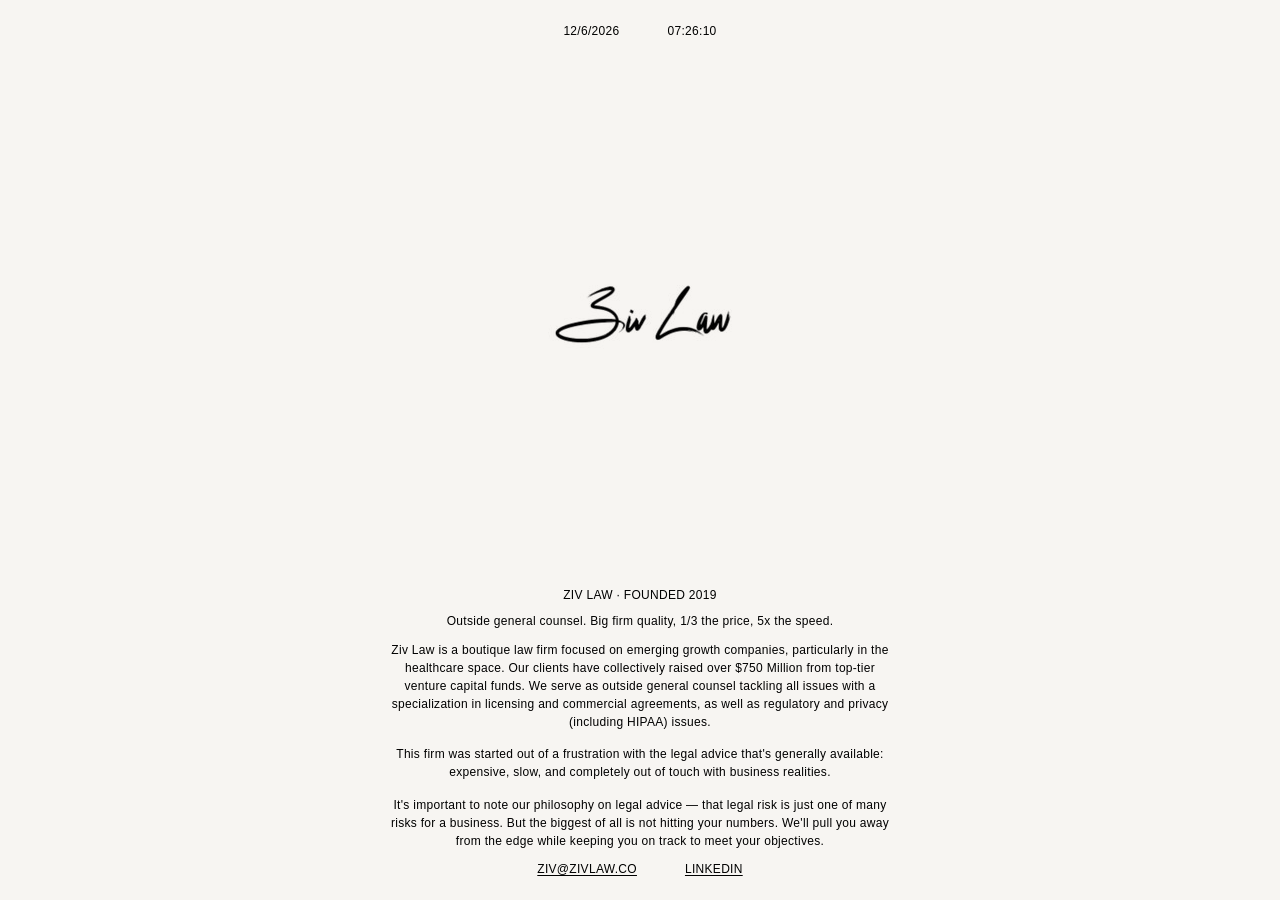
==== index.html @ 1d8f7c56 "Add Ziv Law static site Minimal single-page site for GitHub Pages: live date/clock header, logo cent" ====
<!doctype html>
<html lang="en">
<head>
  <meta charset="utf-8">
  <meta name="viewport" content="width=device-width, initial-scale=1">
  <title>Ziv Law</title>
  <meta name="description" content="Outside general counsel. Big firm quality, 1/3 the price, 5x the speed.">
  <meta name="color-scheme" content="light dark">
  <link rel="icon" href="logo.jpg">
  <link rel="apple-touch-icon" href="logo.jpg">
  <link rel="stylesheet" href="style.css">
</head>
<body>
  <main class="frame">
    <header class="clock" aria-label="Current date and time">
      <time id="date"></time>
      <time id="time"></time>
    </header>

    <img class="logo" src="logo.jpg" alt="Ziv Law" width="200" height="200">

    <footer class="info">
      <p class="name">Ziv Law &middot; Founded 2019</p>
      <p class="tagline">Outside general counsel. Big firm quality, 1/3 the price, 5x the speed.</p>
      <div class="blurb">
        <p>Ziv Law is a boutique law firm focused on emerging growth companies, particularly in the healthcare space. Our clients have collectively raised over $750 Million from top-tier venture capital funds. We serve as outside general counsel tackling all issues with a specialization in licensing and commercial agreements, as well as regulatory and privacy (including HIPAA) issues.</p>
        <p>This firm was started out of a frustration with the legal advice that's generally available: expensive, slow, and completely out of touch with business realities.</p>
        <p>It's important to note our philosophy on legal advice &mdash; that legal risk is just one of many risks for a business. But the biggest of all is not hitting your numbers. We'll pull you away from the edge while keeping you on track to meet your objectives.</p>
      </div>
      <nav class="links">
        <a href="mailto:ziv@zivlaw.co">ziv@zivlaw.co</a>
        <a href="https://www.linkedin.com/in/ziv-shafir/" target="_blank" rel="noopener">LinkedIn</a>
      </nav>
    </footer>
  </main>
  <script src="clock.js" defer></script>
</body>
</html>
---- style.css ----
:root {
  --bg: #f7f5f2;
  --fg: #000;
}
@media (prefers-color-scheme: dark) {
  :root { --bg: #050505; --fg: #e6e6e6; }
}

* { box-sizing: border-box; margin: 0; padding: 0; }

html, body {
  background: var(--bg);
  color: var(--fg);
  font-family: "Helvetica Neue", Helvetica, Arial, sans-serif;
  font-weight: 500;
  font-size: 12px;
  line-height: 1.2;
  letter-spacing: 0.025em;
  -webkit-font-smoothing: antialiased;
}

.frame {
  display: flex;
  gap: 48px;
  flex-direction: column;
  justify-content: space-between;
  align-items: center;
  min-height: 100vh;
  min-height: 100svh;
  padding: 24px;
}

.clock {
  display: flex;
  justify-content: center;
  gap: 48px;
  width: 100%;
  font-variant-numeric: tabular-nums;
  white-space: nowrap;
}

.logo {
  width: 200px;
  height: auto;
  mix-blend-mode: multiply; /* drop the JPEG's white background */
}
@media (prefers-color-scheme: dark) {
  .logo { filter: invert(1); mix-blend-mode: screen; }
}

.info {
  display: flex;
  flex-direction: column;
  align-items: center;
  gap: 12px;
  width: 100%;
  text-align: center;
}

.name, .links { text-transform: uppercase; }

.blurb {
  display: flex;
  flex-direction: column;
  gap: 1.2em;
  max-width: 500px;
  line-height: 1.5;
  text-wrap: pretty;
}

.links { display: flex; gap: 48px; }

a {
  color: inherit;
  text-decoration: underline;
  text-underline-offset: 2px;
  transition: text-decoration-color .4s linear;
}
a:hover { text-decoration-color: transparent; }

/* fade in, like the original's appear animation */
.clock, .logo, .info { animation: appear .8s ease-out both; }
.logo { animation-delay: .1s; }
.info { animation-delay: .2s; }
@keyframes appear { from { opacity: 0; } }

@media (max-width: 1199.98px) {
  .frame { min-height: 98vh; min-height: 98svh; }
  .clock { justify-content: space-between; }
}

@media (prefers-reduced-motion: reduce) {
  .clock, .logo, .info { animation: none; }
}
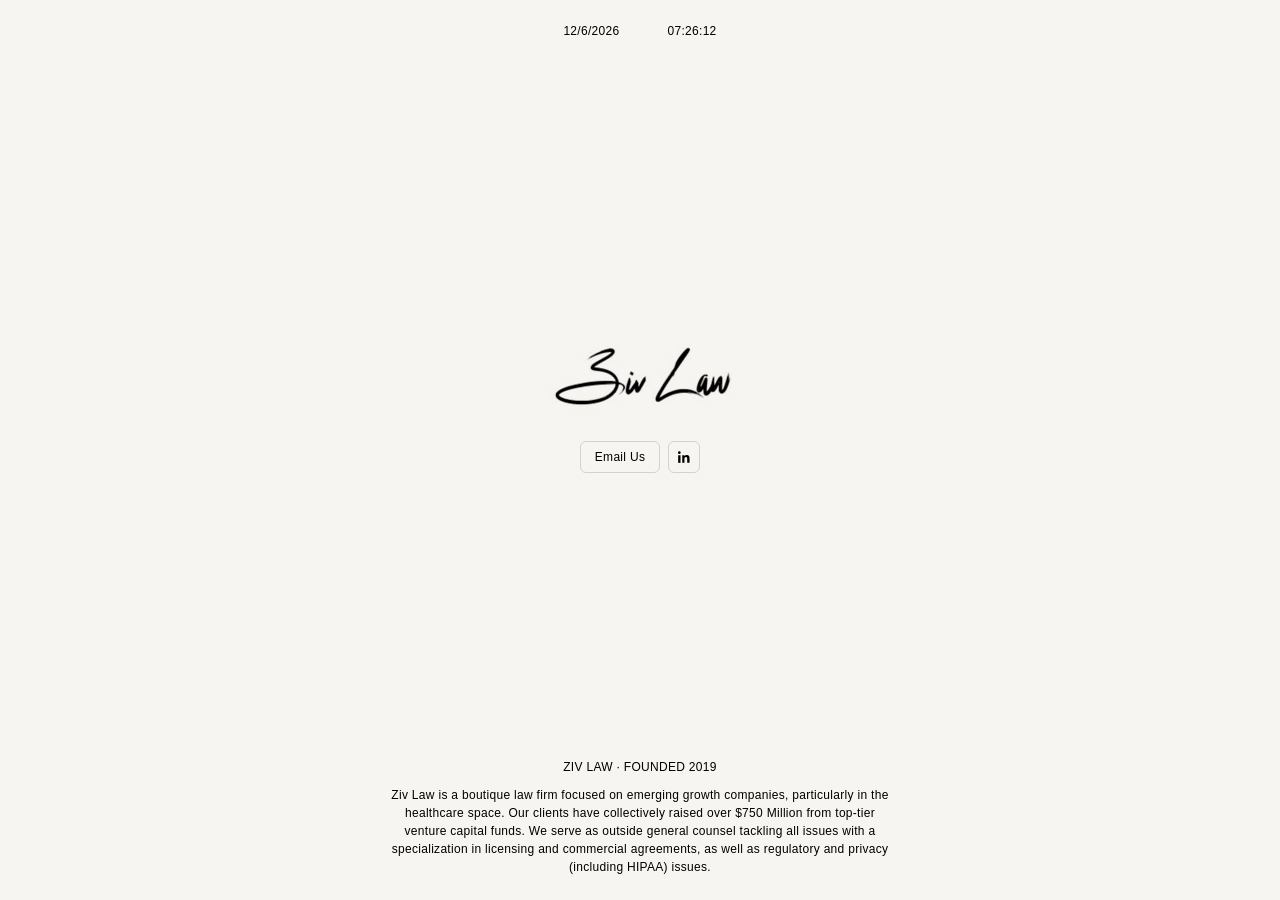
==== commit 8afc078a: "Add centered email/LinkedIn CTAs, trim description Move contact links into buttons under the logo, c" ====
--- a/index.html
+++ b/index.html
@@ -17,20 +17,25 @@
       <time id="time"></time>
     </header>
 
-    <img class="logo" src="logo.jpg" alt="Ziv Law" width="200" height="200">
+    <section class="hero">
+      <img class="logo" src="logo.jpg" alt="Ziv Law" width="200" height="200">
+      <div class="ctas">
+        <a class="btn" href="mailto:ziv@zivlaw.co">Email Us</a>
+        <a class="btn btn-icon" href="https://www.linkedin.com/in/ziv-shafir/" target="_blank" rel="noopener" aria-label="Ziv Shafir on LinkedIn">
+          <svg viewBox="0 0 24 24" aria-hidden="true">
+            <rect x="2" y="9" width="4" height="13"/>
+            <circle cx="4" cy="4.5" r="2.3"/>
+            <path d="M9 9h3.8v1.9h.1c.5-1 1.8-2.2 3.8-2.2 4 0 4.8 2.6 4.8 6V22h-4v-6.6c0-1.6 0-3.6-2.2-3.6s-2.5 1.7-2.5 3.5V22H9z"/>
+          </svg>
+        </a>
+      </div>
+    </section>
 
     <footer class="info">
       <p class="name">Ziv Law &middot; Founded 2019</p>
-      <p class="tagline">Outside general counsel. Big firm quality, 1/3 the price, 5x the speed.</p>
       <div class="blurb">
         <p>Ziv Law is a boutique law firm focused on emerging growth companies, particularly in the healthcare space. Our clients have collectively raised over $750 Million from top-tier venture capital funds. We serve as outside general counsel tackling all issues with a specialization in licensing and commercial agreements, as well as regulatory and privacy (including HIPAA) issues.</p>
-        <p>This firm was started out of a frustration with the legal advice that's generally available: expensive, slow, and completely out of touch with business realities.</p>
-        <p>It's important to note our philosophy on legal advice &mdash; that legal risk is just one of many risks for a business. But the biggest of all is not hitting your numbers. We'll pull you away from the edge while keeping you on track to meet your objectives.</p>
       </div>
-      <nav class="links">
-        <a href="mailto:ziv@zivlaw.co">ziv@zivlaw.co</a>
-        <a href="https://www.linkedin.com/in/ziv-shafir/" target="_blank" rel="noopener">LinkedIn</a>
-      </nav>
     </footer>
   </main>
   <script src="clock.js" defer></script>
--- a/style.css
+++ b/style.css
@@ -1,9 +1,11 @@
 :root {
   --bg: #f7f5f2;
   --fg: #000;
+  --line: #d4d1cc;
+  --line-hover: #7a7a7a;
 }
 @media (prefers-color-scheme: dark) {
-  :root { --bg: #050505; --fg: #e6e6e6; }
+  :root { --bg: #050505; --fg: #e6e6e6; --line: #3a3a3a; --line-hover: #8a8a8a; }
 }
 
 * { box-sizing: border-box; margin: 0; padding: 0; }
@@ -39,9 +41,37 @@
   white-space: nowrap;
 }
 
+.hero {
+  background: var(--bg); /* backdrop for the logo blend (animation isolates this box) */
+  display: flex;
+  flex-direction: column;
+  align-items: center;
+  gap: 16px;
+}
+
+.ctas { display: flex; gap: 8px; }
+
+.btn {
+  display: inline-flex;
+  align-items: center;
+  justify-content: center;
+  height: 32px;
+  padding: 0 14px;
+  border: 1px solid var(--line);
+  border-radius: 6px;
+  color: var(--fg);
+  text-decoration: none;
+  transition: border-color .2s linear;
+}
+.btn:hover { border-color: var(--line-hover); }
+.btn:focus-visible { outline: 2px solid var(--fg); outline-offset: 2px; }
+.btn-icon { width: 32px; padding: 0; }
+.btn-icon svg { width: 14px; height: 14px; fill: currentColor; }
+
 .logo {
   width: 200px;
-  height: auto;
+  height: 100px;
+  object-fit: cover; /* trim the square's empty top/bottom */
   mix-blend-mode: multiply; /* drop the JPEG's white background */
 }
 @media (prefers-color-scheme: dark) {
@@ -57,7 +87,7 @@
   text-align: center;
 }
 
-.name, .links { text-transform: uppercase; }
+.name { text-transform: uppercase; }
 
 .blurb {
   display: flex;
@@ -68,8 +98,6 @@
   text-wrap: pretty;
 }
 
-.links { display: flex; gap: 48px; }
-
 a {
   color: inherit;
   text-decoration: underline;
@@ -79,8 +107,8 @@
 a:hover { text-decoration-color: transparent; }
 
 /* fade in, like the original's appear animation */
-.clock, .logo, .info { animation: appear .8s ease-out both; }
-.logo { animation-delay: .1s; }
+.clock, .hero, .info { animation: appear .8s ease-out both; }
+.hero { animation-delay: .1s; }
 .info { animation-delay: .2s; }
 @keyframes appear { from { opacity: 0; } }
 
@@ -90,5 +118,5 @@
 }
 
 @media (prefers-reduced-motion: reduce) {
-  .clock, .logo, .info { animation: none; }
+  .clock, .hero, .info { animation: none; }
 }
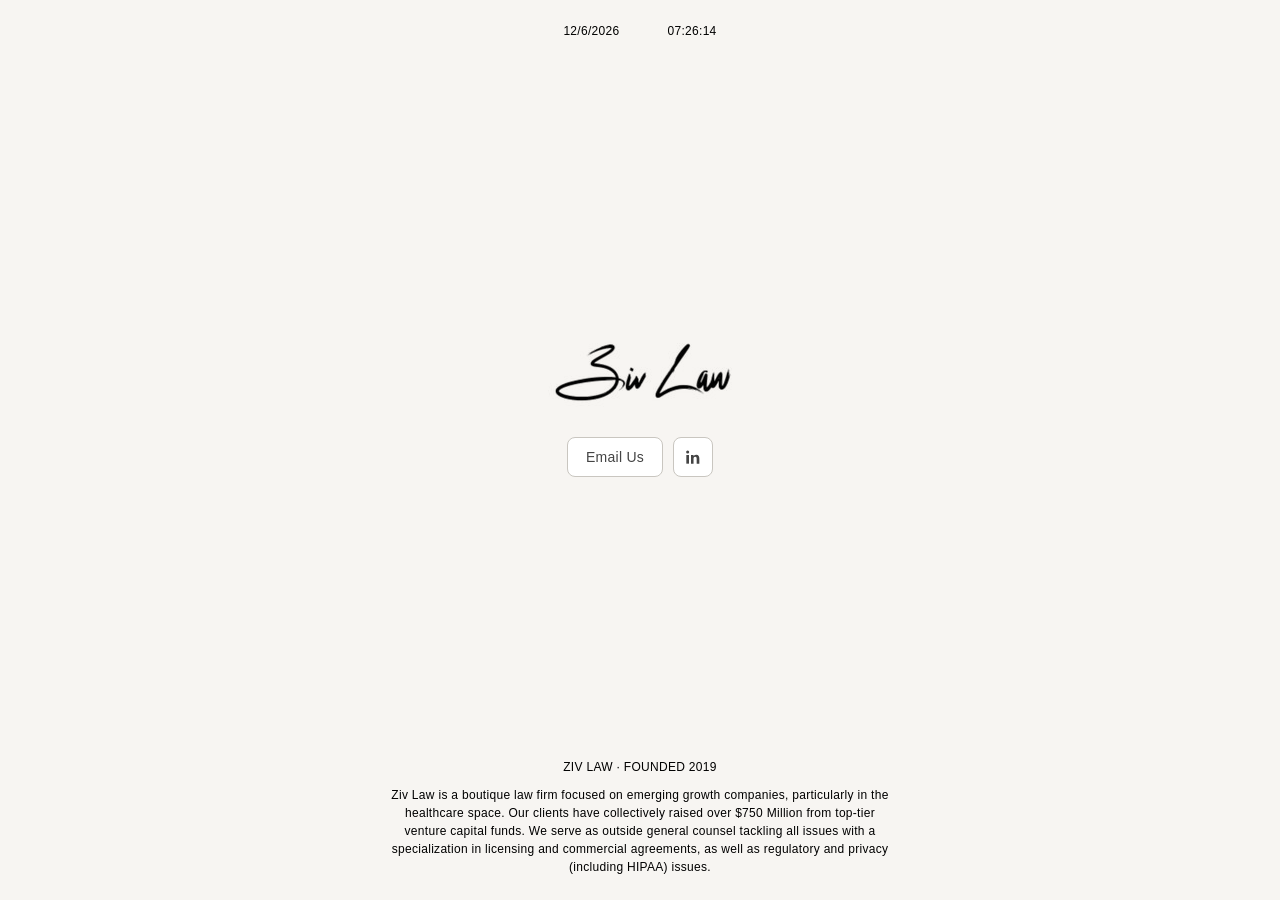
==== commit ede8461d: "Enlarge and outline CTA buttons; cache-bust stylesheet Co-Authored-By: Claude Opus 5.5 <noreply@anth" ====
--- a/index.html
+++ b/index.html
@@ -8,7 +8,7 @@
   <meta name="color-scheme" content="light dark">
   <link rel="icon" href="logo.jpg">
   <link rel="apple-touch-icon" href="logo.jpg">
-  <link rel="stylesheet" href="style.css">
+  <link rel="stylesheet" href="style.css?v=3">
 </head>
 <body>
   <main class="frame">
--- a/style.css
+++ b/style.css
@@ -1,11 +1,13 @@
 :root {
   --bg: #f7f5f2;
   --fg: #000;
-  --line: #d4d1cc;
+  --line: #c9c6c0;
   --line-hover: #7a7a7a;
+  --btn-bg: #fff;
+  --btn-fg: #444;
 }
 @media (prefers-color-scheme: dark) {
-  :root { --bg: #050505; --fg: #e6e6e6; --line: #3a3a3a; --line-hover: #8a8a8a; }
+  :root { --bg: #050505; --fg: #e6e6e6; --line: #4a4a4a; --line-hover: #9a9a9a; --btn-bg: #111; --btn-fg: #ccc; }
 }
 
 * { box-sizing: border-box; margin: 0; padding: 0; }
@@ -49,24 +51,28 @@
   gap: 16px;
 }
 
-.ctas { display: flex; gap: 8px; }
+.ctas { display: flex; gap: 10px; }
 
 .btn {
   display: inline-flex;
   align-items: center;
   justify-content: center;
-  height: 32px;
-  padding: 0 14px;
+  height: 40px;
+  padding: 0 18px;
+  font-size: 14px;
+  letter-spacing: .02em;
+  white-space: nowrap;
+  background: var(--btn-bg);
+  color: var(--btn-fg);
   border: 1px solid var(--line);
-  border-radius: 6px;
-  color: var(--fg);
+  border-radius: 8px;
   text-decoration: none;
-  transition: border-color .2s linear;
+  transition: border-color .2s ease, color .2s ease;
 }
-.btn:hover { border-color: var(--line-hover); }
+.btn:hover { border-color: var(--line-hover); color: var(--fg); }
 .btn:focus-visible { outline: 2px solid var(--fg); outline-offset: 2px; }
-.btn-icon { width: 32px; padding: 0; }
-.btn-icon svg { width: 14px; height: 14px; fill: currentColor; }
+.btn-icon { width: 40px; padding: 0; }
+.btn-icon svg { width: 16px; height: 16px; fill: currentColor; }
 
 .logo {
   width: 200px;
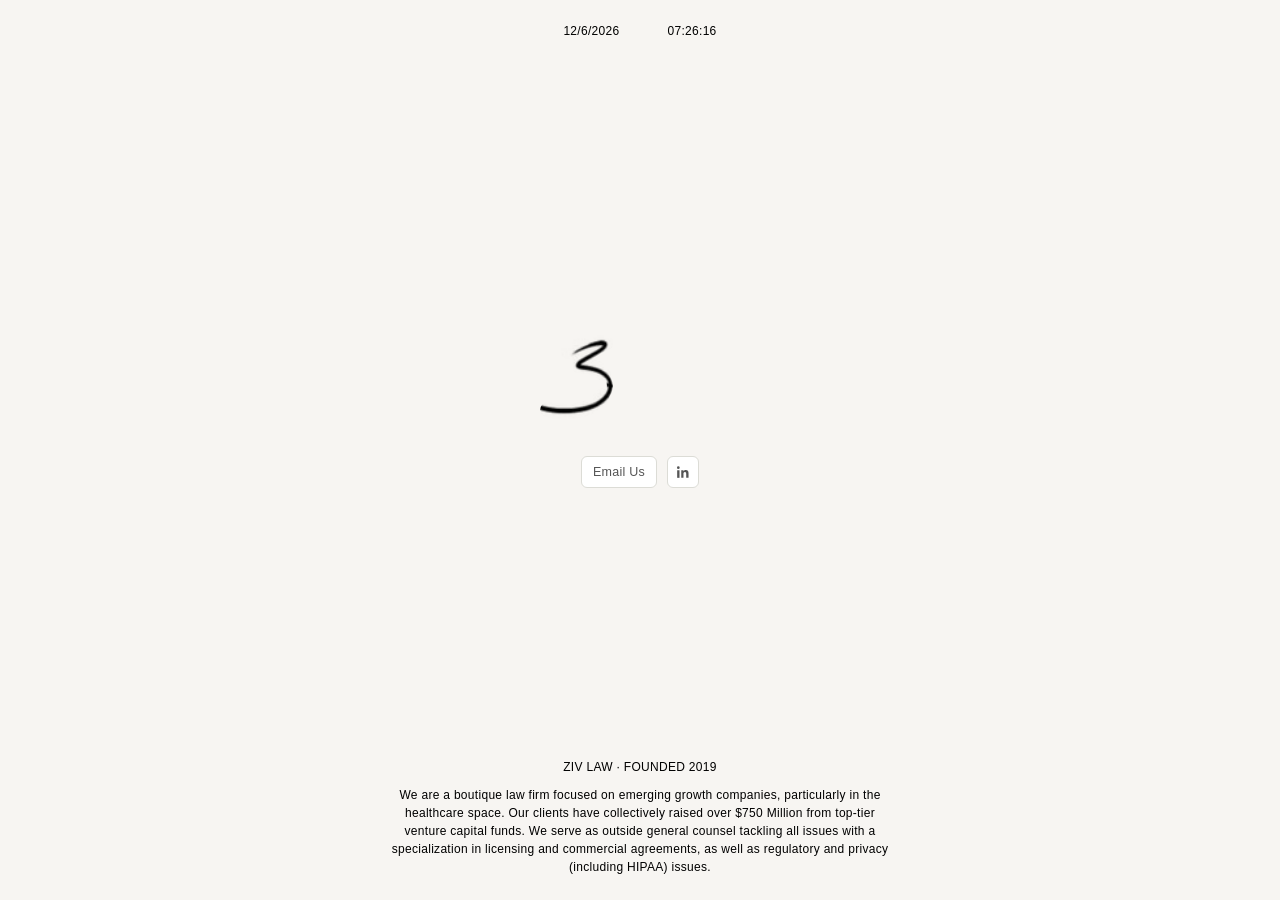
==== commit 9df79916: "Animate logo signature on first load, refine copy and buttons - Logo traces itself once on a fresh v" ====
--- a/index.html
+++ b/index.html
@@ -8,7 +8,7 @@
   <meta name="color-scheme" content="light dark">
   <link rel="icon" href="logo.jpg">
   <link rel="apple-touch-icon" href="logo.jpg">
-  <link rel="stylesheet" href="style.css?v=3">
+  <link rel="stylesheet" href="style.css?v=5">
 </head>
 <body>
   <main class="frame">
@@ -18,7 +18,12 @@
     </header>
 
     <section class="hero">
-      <img class="logo" src="logo.jpg" alt="Ziv Law" width="200" height="200">
+      <img class="logo" id="logo" src="logo-animated.svg" alt="Ziv Law" width="260" height="130">
+      <script>
+        // Trace the signature on a fresh visit; on refresh just fade the logo in.
+        if (performance.getEntriesByType("navigation")[0]?.type === "reload")
+          document.getElementById("logo").src = "logo.svg";
+      </script>
       <div class="ctas">
         <a class="btn" href="mailto:ziv@zivlaw.co">Email Us</a>
         <a class="btn btn-icon" href="https://www.linkedin.com/in/ziv-shafir/" target="_blank" rel="noopener" aria-label="Ziv Shafir on LinkedIn">
@@ -34,7 +39,7 @@
     <footer class="info">
       <p class="name">Ziv Law &middot; Founded 2019</p>
       <div class="blurb">
-        <p>Ziv Law is a boutique law firm focused on emerging growth companies, particularly in the healthcare space. Our clients have collectively raised over $750 Million from top-tier venture capital funds. We serve as outside general counsel tackling all issues with a specialization in licensing and commercial agreements, as well as regulatory and privacy (including HIPAA) issues.</p>
+        <p>We are a boutique law firm focused on emerging growth companies, particularly in the healthcare space. Our clients have collectively raised over $750 Million from top-tier venture capital funds. We serve as outside general counsel tackling all issues with a specialization in licensing and commercial agreements, as well as regulatory and privacy (including HIPAA) issues.</p>
       </div>
     </footer>
   </main>
--- a/style.css
+++ b/style.css
@@ -1,10 +1,10 @@
 :root {
   --bg: #f7f5f2;
   --fg: #000;
-  --line: #c9c6c0;
+  --line: #dcdcd6;
   --line-hover: #7a7a7a;
   --btn-bg: #fff;
-  --btn-fg: #444;
+  --btn-fg: #555;
 }
 @media (prefers-color-scheme: dark) {
   :root { --bg: #050505; --fg: #e6e6e6; --line: #4a4a4a; --line-hover: #9a9a9a; --btn-bg: #111; --btn-fg: #ccc; }
@@ -57,27 +57,28 @@
   display: inline-flex;
   align-items: center;
   justify-content: center;
-  height: 40px;
-  padding: 0 18px;
-  font-size: 14px;
+  height: 32px;
+  padding: 0 .9rem;
+  font-family: -apple-system, BlinkMacSystemFont, "Helvetica Neue", Arial, sans-serif;
+  font-size: 12.5px;
+  font-weight: 400;
   letter-spacing: .02em;
   white-space: nowrap;
   background: var(--btn-bg);
   color: var(--btn-fg);
   border: 1px solid var(--line);
-  border-radius: 8px;
+  border-radius: 6px;
   text-decoration: none;
   transition: border-color .2s ease, color .2s ease;
 }
 .btn:hover { border-color: var(--line-hover); color: var(--fg); }
 .btn:focus-visible { outline: 2px solid var(--fg); outline-offset: 2px; }
-.btn-icon { width: 40px; padding: 0; }
-.btn-icon svg { width: 16px; height: 16px; fill: currentColor; }
+.btn-icon { width: 32px; padding: 0; }
+.btn-icon svg { width: 14px; height: 14px; fill: currentColor; }
 
 .logo {
-  width: 200px;
-  height: 100px;
-  object-fit: cover; /* trim the square's empty top/bottom */
+  width: 260px;
+  height: 130px;
   mix-blend-mode: multiply; /* drop the JPEG's white background */
 }
 @media (prefers-color-scheme: dark) {
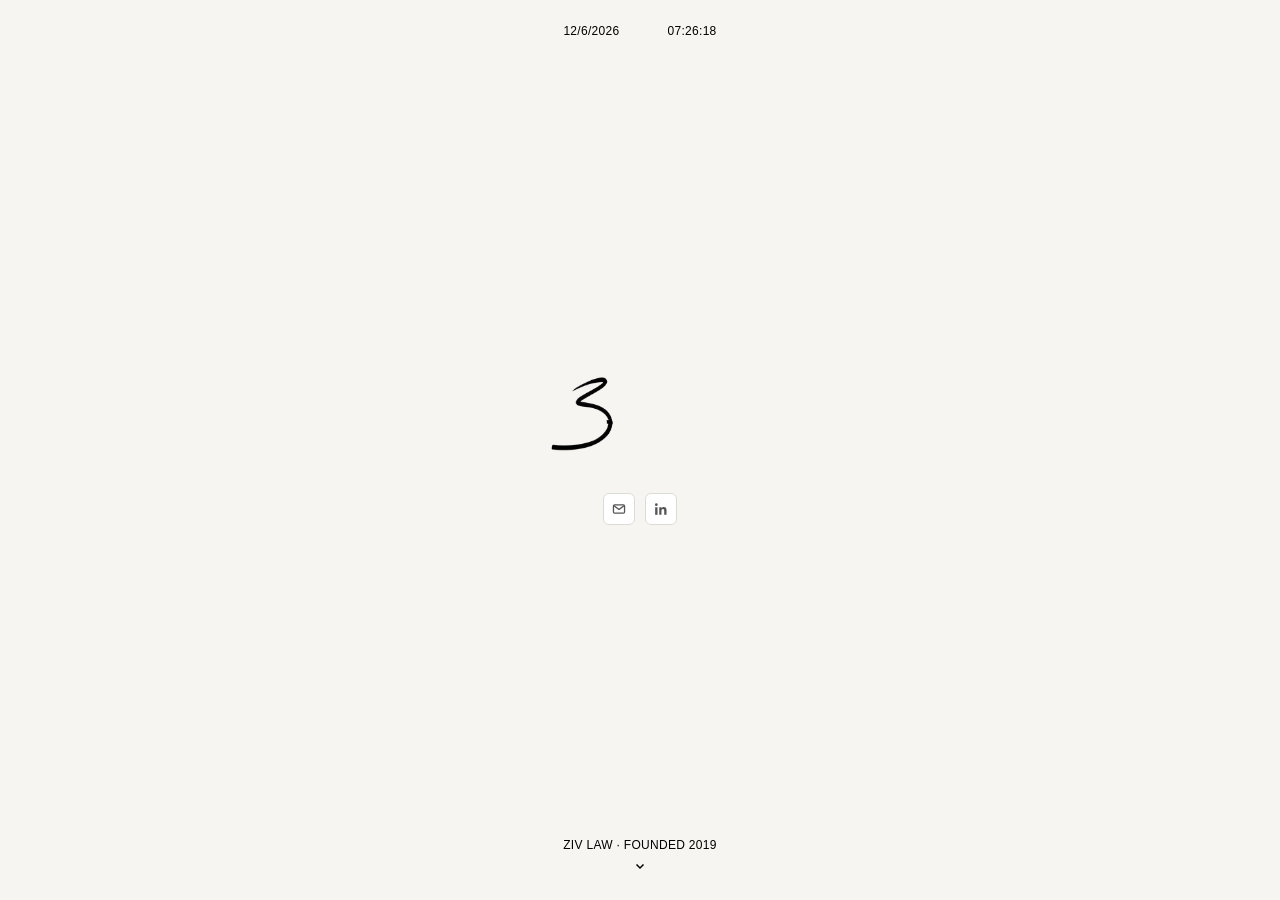
==== commit 38e4d0b1: "Sharper logo, icon buttons, collapsible info - Higher-resolution logo; fix the trace mask around the" ====
--- a/index.html
+++ b/index.html
@@ -8,7 +8,7 @@
   <meta name="color-scheme" content="light dark">
   <link rel="icon" href="logo.jpg">
   <link rel="apple-touch-icon" href="logo.jpg">
-  <link rel="stylesheet" href="style.css?v=5">
+  <link rel="stylesheet" href="style.css?v=9">
 </head>
 <body>
   <main class="frame">
@@ -25,7 +25,12 @@
           document.getElementById("logo").src = "logo.svg";
       </script>
       <div class="ctas">
-        <a class="btn" href="mailto:ziv@zivlaw.co">Email Us</a>
+        <a class="btn btn-icon" href="mailto:ziv@zivlaw.co" aria-label="Email ziv@zivlaw.co">
+          <svg viewBox="0 0 24 24" aria-hidden="true">
+            <rect x="2.5" y="5" width="19" height="14" rx="2" fill="none" stroke="currentColor" stroke-width="2.2"/>
+            <path d="M3.5 6.5 12 13l8.5-6.5" fill="none" stroke="currentColor" stroke-width="2.2" stroke-linejoin="round"/>
+          </svg>
+        </a>
         <a class="btn btn-icon" href="https://www.linkedin.com/in/ziv-shafir/" target="_blank" rel="noopener" aria-label="Ziv Shafir on LinkedIn">
           <svg viewBox="0 0 24 24" aria-hidden="true">
             <rect x="2" y="9" width="4" height="13"/>
@@ -37,10 +42,20 @@
     </section>
 
     <footer class="info">
-      <p class="name">Ziv Law &middot; Founded 2019</p>
-      <div class="blurb">
-        <p>We are a boutique law firm focused on emerging growth companies, particularly in the healthcare space. Our clients have collectively raised over $750 Million from top-tier venture capital funds. We serve as outside general counsel tackling all issues with a specialization in licensing and commercial agreements, as well as regulatory and privacy (including HIPAA) issues.</p>
+      <button class="name" id="more" aria-expanded="false" aria-controls="blurb">
+        Ziv Law &middot; Founded 2019
+        <svg class="chev" viewBox="0 0 12 12" aria-hidden="true"><path d="M2.5 4.5 6 8l3.5-3.5"/></svg>
+      </button>
+      <div class="blurb" id="blurb">
+        <div><p>We are a boutique law firm focused on emerging growth companies, particularly in the healthcare space. Our clients have collectively raised over $750 Million from top-tier venture capital funds. We serve as outside general counsel tackling all issues with a specialization in licensing and commercial agreements, as well as regulatory and privacy (including HIPAA) issues.</p></div>
       </div>
+      <script>
+        // Like the logo: collapsed on a fresh visit, already open on refresh.
+        const more = document.getElementById("more");
+        if (performance.getEntriesByType("navigation")[0]?.type === "reload")
+          more.setAttribute("aria-expanded", "true");
+        more.onclick = () => more.setAttribute("aria-expanded", "true");
+      </script>
     </footer>
   </main>
   <script src="clock.js" defer></script>
--- a/style.css
+++ b/style.css
@@ -75,6 +75,10 @@
 .btn:focus-visible { outline: 2px solid var(--fg); outline-offset: 2px; }
 .btn-icon { width: 32px; padding: 0; }
 .btn-icon svg { width: 14px; height: 14px; fill: currentColor; }
+/* Touch screens have no hover to darken the icons, so show them at full strength. */
+@media (hover: none) {
+  .btn { color: var(--fg); }
+}
 
 .logo {
   width: 260px;
@@ -89,20 +93,56 @@
   display: flex;
   flex-direction: column;
   align-items: center;
-  gap: 12px;
   width: 100%;
   text-align: center;
 }
 
-.name { text-transform: uppercase; }
+.name {
+  display: inline-flex;
+  flex-direction: column;
+  align-items: center;
+  padding: 4px 0;
+  border: 0;
+  background: none;
+  color: inherit;
+  font: inherit;
+  letter-spacing: inherit;
+  text-transform: uppercase;
+  cursor: pointer;
+}
+.name:focus-visible { outline: 2px solid var(--fg); outline-offset: 2px; }
 
+.chev {
+  width: 12px;
+  height: 12px;
+  margin-top: 8px;
+  fill: none;
+  stroke: currentColor;
+  stroke-width: 1.5;
+  transition: height .3s ease, margin .3s ease, opacity .3s ease;
+}
+/* Opening is one-way: the chevron fades and collapses away. */
+.name[aria-expanded="true"] { cursor: default; }
+.name[aria-expanded="true"] .chev { height: 0; margin-top: 0; opacity: 0; }
+
+/* Collapsed by default; the chevron button opens it (rows 0fr -> 1fr animates the height). */
 .blurb {
-  display: flex;
-  flex-direction: column;
-  gap: 1.2em;
+  display: grid;
+  grid-template-rows: 0fr;
   max-width: 500px;
   line-height: 1.5;
   text-wrap: pretty;
+  opacity: 0;
+  visibility: hidden;
+  transition: grid-template-rows .4s ease, opacity .4s ease, visibility 0s .4s;
+}
+.blurb > div { overflow: hidden; }
+.blurb p { padding-top: 12px; }
+.name[aria-expanded="true"] + .blurb {
+  grid-template-rows: 1fr;
+  opacity: 1;
+  visibility: visible;
+  transition-delay: 0s;
 }
 
 a {
@@ -126,4 +166,5 @@
 
 @media (prefers-reduced-motion: reduce) {
   .clock, .hero, .info { animation: none; }
+  .blurb, .chev { transition: none; }
 }
